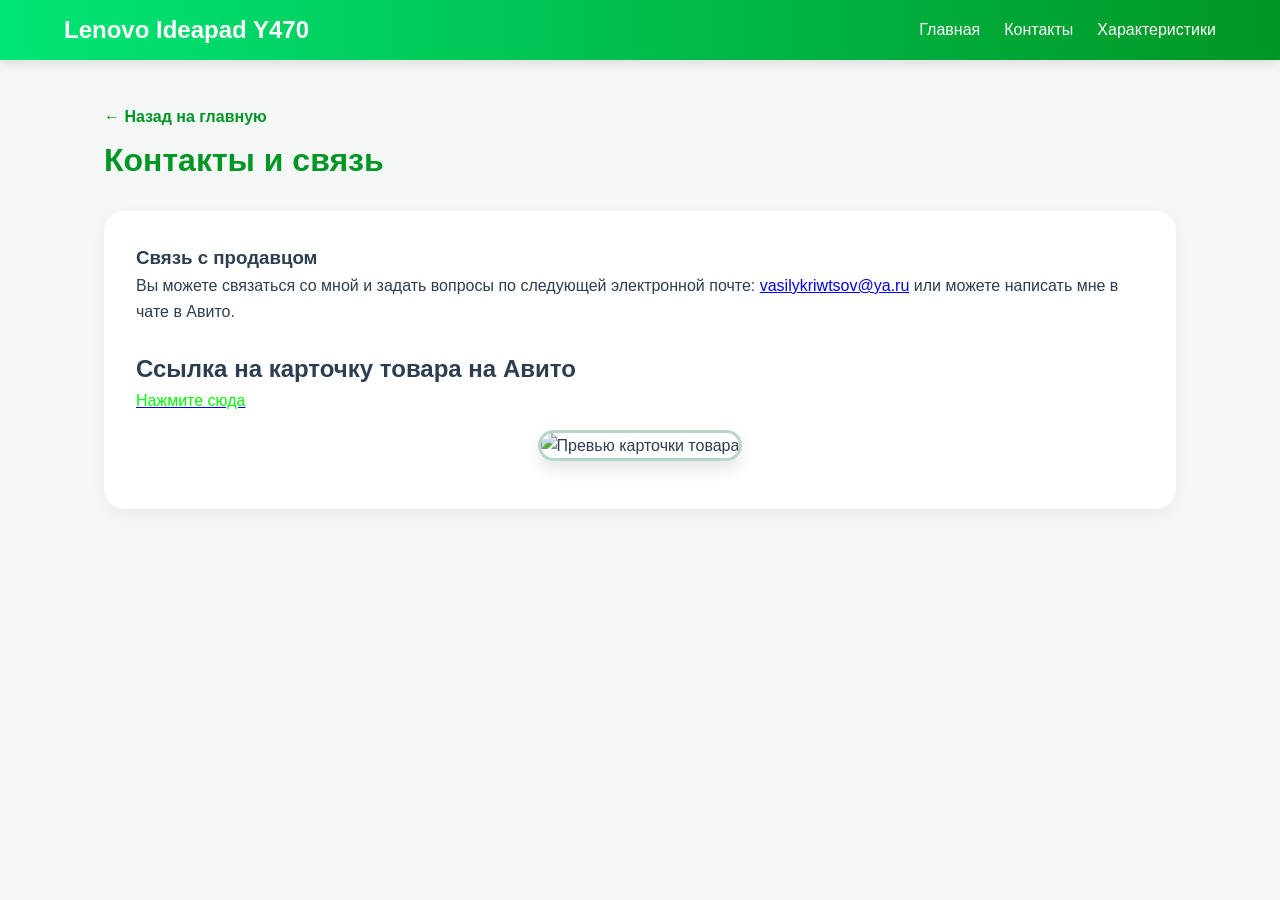
==== contacts.html @ 25afa49a "Add files via upload" ====
<!DOCTYPE html>
<html lang="ru">
<head>
    <meta charset="UTF-8">
    <meta name="viewport" content="width=device-width, initial-scale=1.0">
    <title>Lenovo Ideapad Y470 - Контакты</title>
    <link rel="stylesheet" href="style.css">
</head>
<body>
    <nav class="navbar">
        <a href="index.html" class="logo">Lenovo Ideapad Y470</a>
        <ul class="nav-links">
            
        <li><a href="index.html">Главная</a></li>
        <li><a href="contacts.html">Контакты</a></li>
        <li><a href="features.html">Характеристики</a></li>
    
        </ul>
    </nav>
    <div class="container">
        <a href="index.html" style="display:inline-block; margin-bottom:1rem; color:#009624; text-decoration:none; font-weight:bold;">← Назад на главную</a>
        
        <h1 class="page-header">Контакты и связь</h1>
        <div class="content-block">
            <h3>Связь с продавцом</h3>
            <p>Вы можете связаться со мной и задать вопросы по следующей электронной почте: <a href="mailto:vasilykriwtsov@ya.ru">vasilykriwtsov@ya.ru</a> или можете написать мне в чате в Авито.</p>
            <br>
            <h2>Ссылка на карточку товара на Авито</h2>
            <p><a href="#"><font color="lime">Нажмите сюда</font></a></p>
            <center><img src="img/preview.png" alt="Превью карточки товара" class="rounded-img"></center>
        </div>
    
    </div>
    <script src="script.js"></script>
</body>
</html>
---- style.css ----
:root {
    --emerald-gradient: linear-gradient(90deg, #00E676, #009624);
    --card-bg: #b8d8c6;
    --card-hover: #a3ccb4;
    --text-dark: #2c3e50;
    --bg-color: #f4f7f6;
}

* {
    margin: 0;
    padding: 0;
    box-sizing: border-box;
    font-family: 'Segoe UI', Tahoma, Geneva, Verdana, sans-serif;
}

body {
    background-color: var(--bg-color);
    color: var(--text-dark);
}

/* Navbar с изумрудным градиентом */
.navbar {
    background: var(--emerald-gradient);
    padding: 1rem 5%;
    display: flex;
    justify-content: space-between;
    align-items: center;
    color: white;
    box-shadow: 0 4px 10px rgba(0,0,0,0.1);
    position: sticky;
    top: 0;
    z-index: 100;
}

.logo {
    font-size: 1.5rem;
    font-weight: bold;
    text-decoration: none;
    color: white;
}

.nav-links {
    list-style: none;
    display: flex;
    gap: 1.5rem;
}

.nav-links a {
    color: white;
    text-decoration: none;
    font-weight: 500;
    transition: opacity 0.3s;
}

.nav-links a:hover {
    opacity: 0.8;
}

/* Сетка карточек */
.container {
    padding: 3rem 5%;
    max-width: 1200px;
    margin: 0 auto;
}

.grid {
    display: grid;
    grid-template-columns: repeat(auto-fit, minmax(280px, 1fr));
    gap: 2rem;
}

/* Карточки */
.card {
    background-color: var(--card-bg);
    border-radius: 25px;
    padding: 2rem;
    text-decoration: none;
    color: white;
    display: flex;
    flex-direction: column;
    justify-content: space-between;
    min-height: 180px;
    transition: transform 0.3s ease, box-shadow 0.3s ease, background-color 0.3s ease;
    /* Эффект стекла (glassmorphism) на минималках */
    backdrop-filter: blur(5px);
    border: 1px solid rgba(255, 255, 255, 0.3);
}

.card:hover {
    transform: translateY(-8px);
    box-shadow: 0 15px 25px rgba(0,0,0,0.15);
    background-color: var(--card-hover);
}

.card h2 {
    font-size: 1.8rem;
    font-weight: 800;
    text-shadow: 1px 1px 2px rgba(0,0,0,0.1);
}

/* Аккуратная стрелочка */
.arrow {
    align-self: flex-end;
    font-size: 1.5rem;
    font-weight: bold;
    transition: transform 0.3s ease;
}

.card:hover .arrow {
    transform: translateX(10px);
}

/* Стили для внутренних страниц */
.page-header {
    margin-bottom: 2rem;
    color: #009624;
}

.content-block {
    background: white;
    padding: 2rem;
    border-radius: 20px;
    box-shadow: 0 5px 15px rgba(0,0,0,0.05);
    line-height: 1.6;
}

/* Скругленные рамки для изображений */
.rounded-img {
    border-radius: 20px;
    max-width: 100%;
    height: auto;
    margin: 1rem 0;
    box-shadow: 0 8px 16px rgba(0,0,0,0.1);
    border: 3px solid var(--card-bg);
}

/* Адаптивность для телефонов */
@media (max-width: 768px) {
    .navbar {
        flex-direction: column;
        gap: 1rem;
        text-align: center;
    }
    .grid {
        grid-template-columns: 1fr;
    }
}
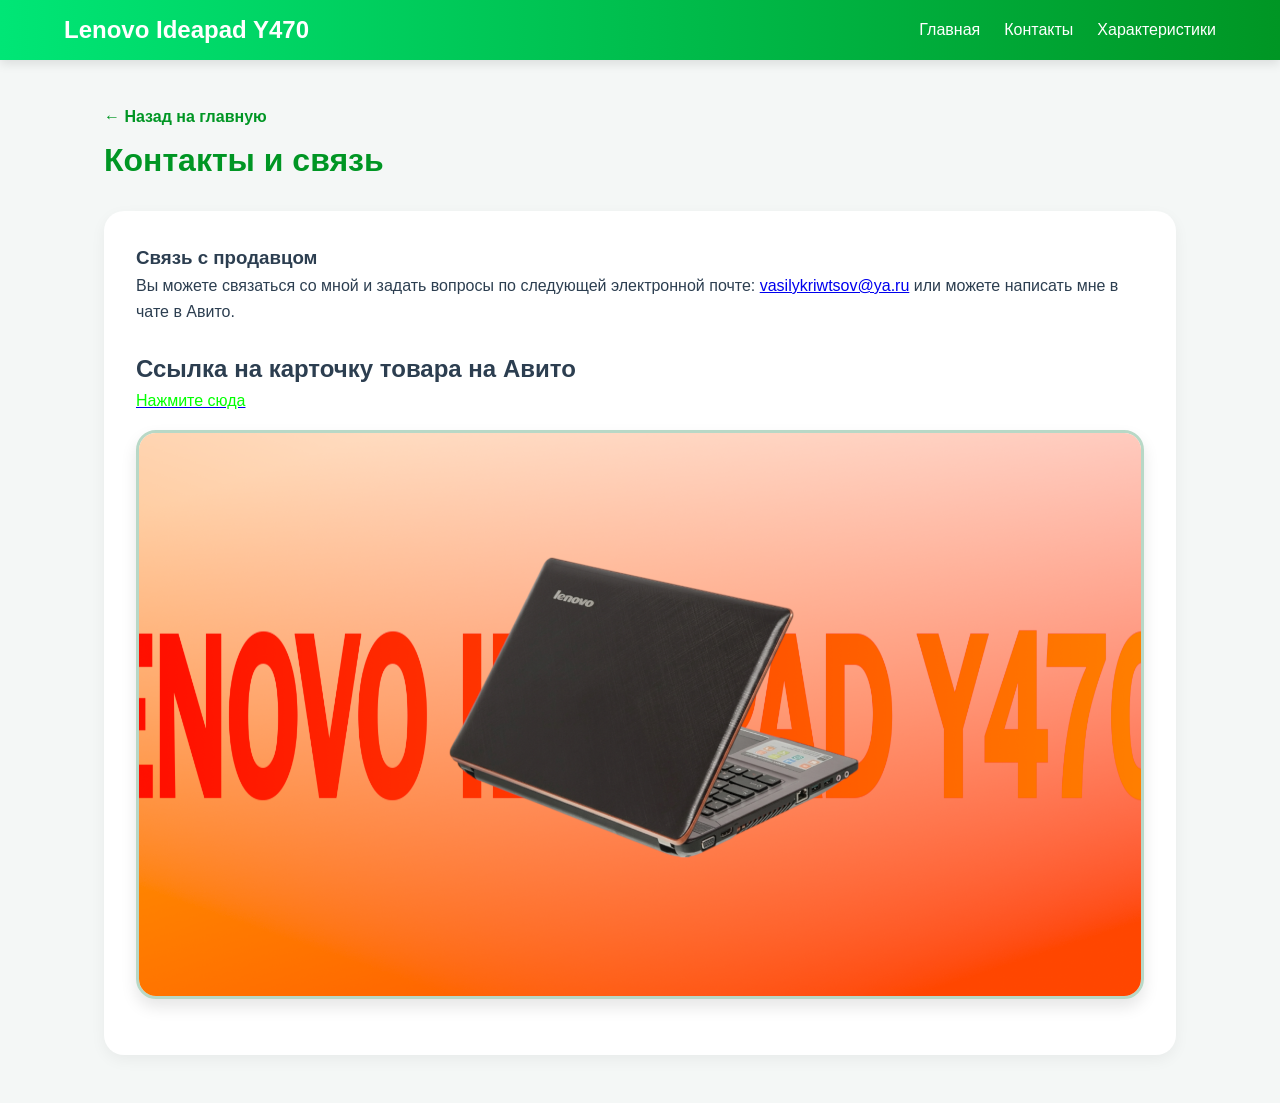
==== commit 65ab6cc7: "Update contacts.html" ====
--- a/contacts.html
+++ b/contacts.html
@@ -26,11 +26,11 @@
             <p>Вы можете связаться со мной и задать вопросы по следующей электронной почте: <a href="mailto:vasilykriwtsov@ya.ru">vasilykriwtsov@ya.ru</a> или можете написать мне в чате в Авито.</p>
             <br>
             <h2>Ссылка на карточку товара на Авито</h2>
-            <p><a href="#"><font color="lime">Нажмите сюда</font></a></p>
+            <p><a href="https://www.avito.ru/samara/noutbuki/moschnyy_noutbuk_lenovo_ideapad_y470_apgreydnut_8107691902"><font color="lime">Нажмите сюда</font></a></p>
             <center><img src="img/preview.png" alt="Превью карточки товара" class="rounded-img"></center>
         </div>
     
     </div>
     <script src="script.js"></script>
 </body>
-</html>+</html>
